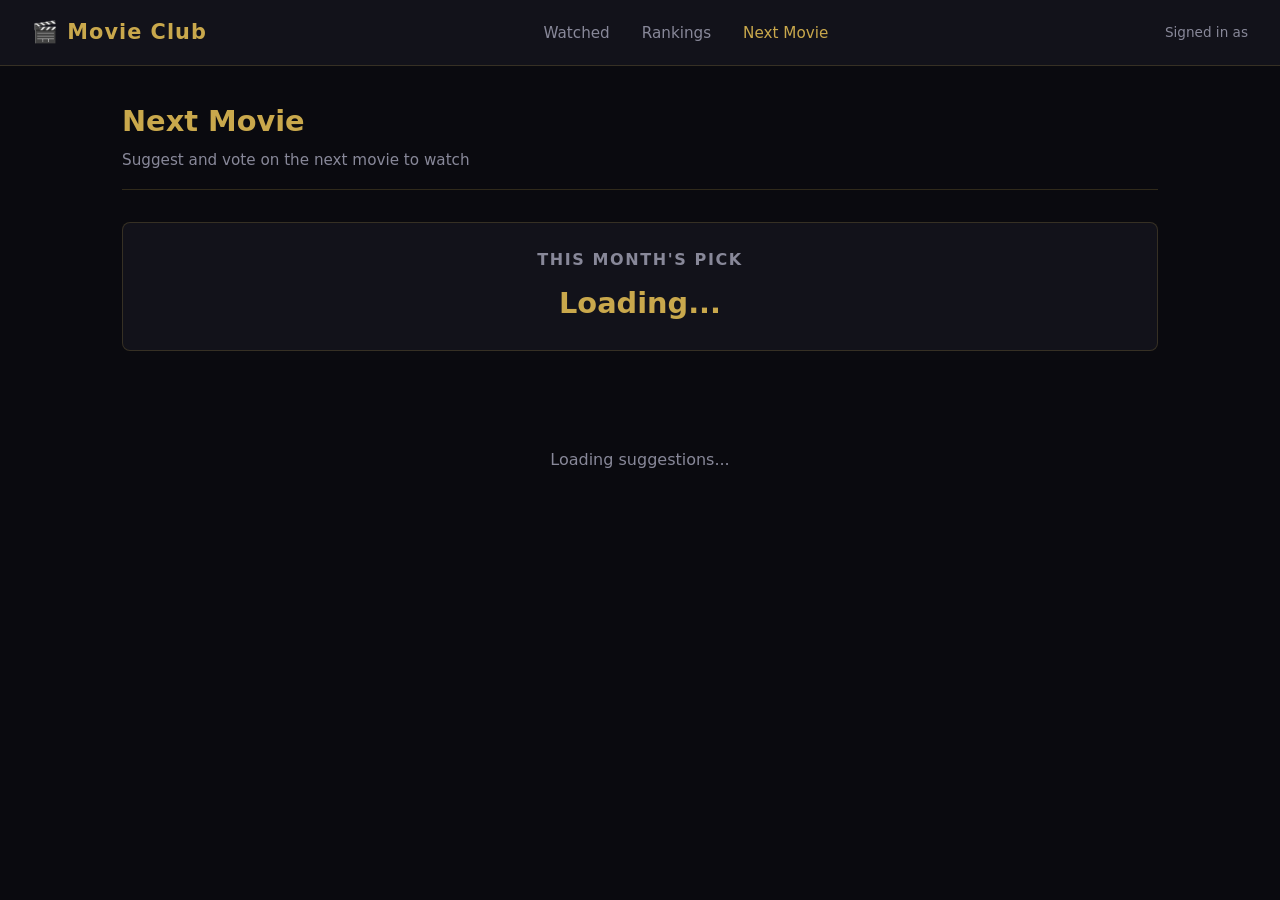
==== frontend/next-movie.html @ 720d55ef "add gitignore for config.js, add next-movie HTML structure" ====
<!DOCTYPE html>
<html lang="en">
<head>
    <meta charset="UTF-8">
    <meta name="viewport" content="width=device-width, initial-scale=1.0">
    <title>Movie Club — Next Movie</title>
    <link rel="stylesheet" href="css/styles.css">
</head>
<body>

    <nav>
        <a href="watched.html" class="nav-brand">🎬 Movie Club</a>
        <ul class="nav-links">
            <li><a href="watched.html">Watched</a></li>
            <li><a href="rankings.html">Rankings</a></li>
            <li><a href="next-movie.html" class="active">Next Movie</a></li>
        </ul>
        <div class="nav-user">Signed in as <span id="nav-username"></span></div>
    </nav>

    <main>
        <div class="page-header">
            <h1>Next Movie</h1>
            <p>Suggest and vote on the next movie to watch</p>
        </div>

        <!-- whose pick it is -->
        <div class="next-picker" id="picker-info">
            <h2>This month's pick</h2>
            <div class="picker-name" id="picker-name">Loading...</div>
        </div>

        <!-- TMDB search — only shown to current picker -->
        <div id="search-section" class="hidden">
            <div class="search-container">
                <input type="text" id="movie-search" 
                       placeholder="Search for a movie to suggest...">
                <div id="search-results" class="search-results hidden"></div>
            </div>
        </div>

        <!-- suggestions list -->
        <div id="suggestions-container">
            <div class="empty-state">
                <p>Loading suggestions...</p>
            </div>
        </div>

    </main>

    <script src="js/config.js"></script>
    <script src="js/next-movie.js"></script>
</body>
</html>
---- frontend/css/styles.css ----
/* ── RESET & BASE ───────────────────────────────────── */
*, *::before, *::after {
    box-sizing: border-box;
    margin: 0;
    padding: 0;
}

/* ── VARIABLES ──────────────────────────────────────── */
:root {
    --bg:           #0a0a0f;
    --bg-card:      #12121a;
    --bg-elevated:  #1a1a26;
    --accent:       #c9a84c;
    --accent-hover: #e6c166;
    --text:         #e8e8e8;
    --text-muted:   #888899;
    --border:       rgba(201, 168, 76, 0.2);
    --danger:       #cc4444;
    --success:      #44aa66;
    --radius:       8px;
}

/* ── BODY ───────────────────────────────────────────── */
body {
    background-color: var(--bg);
    color: var(--text);
    font-family: 'Segoe UI', system-ui, sans-serif;
    min-height: 100vh;
    line-height: 1.6;
}

/* ── NAVIGATION ─────────────────────────────────────── */
nav {
    background-color: var(--bg-card);
    border-bottom: 1px solid var(--border);
    padding: 1rem 2rem;
    display: flex;
    justify-content: space-between;
    align-items: center;
    position: sticky;
    top: 0;
    z-index: 100;
}

.nav-brand {
    font-size: 1.3rem;
    font-weight: 700;
    color: var(--accent);
    text-decoration: none;
    letter-spacing: 0.05em;
}

.nav-links {
    display: flex;
    gap: 2rem;
    list-style: none;
}

.nav-links a {
    color: var(--text-muted);
    text-decoration: none;
    font-size: 0.95rem;
    transition: color 0.2s;
}

.nav-links a:hover,
.nav-links a.active {
    color: var(--accent);
}

.nav-user {
    font-size: 0.85rem;
    color: var(--text-muted);
}

.nav-user span {
    color: var(--accent);
    font-weight: 600;
}

/* ── MAIN CONTENT ───────────────────────────────────── */
main {
    max-width: 1100px;
    margin: 0 auto;
    padding: 2rem;
}

/* ── PAGE HEADER ────────────────────────────────────── */
.page-header {
    margin-bottom: 2rem;
    padding-bottom: 1rem;
    border-bottom: 1px solid var(--border);
}

.page-header h1 {
    font-size: 1.8rem;
    font-weight: 700;
    color: var(--accent);
    margin-bottom: 0.25rem;
}

.page-header p {
    color: var(--text-muted);
    font-size: 0.95rem;
}

/* ── CARDS ──────────────────────────────────────────── */
.card {
    background-color: var(--bg-card);
    border: 1px solid var(--border);
    border-radius: var(--radius);
    padding: 1.5rem;
    transition: border-color 0.2s;
}

.card:hover {
    border-color: var(--accent);
}

/* ── BUTTONS ────────────────────────────────────────── */
.btn-primary {
    background-color: var(--accent);
    color: #0a0a0f;
    border: none;
    border-radius: var(--radius);
    padding: 0.75rem 1.5rem;
    font-size: 0.95rem;
    font-weight: 600;
    cursor: pointer;
    transition: background-color 0.2s;
    width: 100%;
}

.btn-primary:hover {
    background-color: var(--accent-hover);
}

.btn-secondary {
    background-color: transparent;
    color: var(--accent);
    border: 1px solid var(--accent);
    border-radius: var(--radius);
    padding: 0.5rem 1rem;
    font-size: 0.85rem;
    font-weight: 500;
    cursor: pointer;
    transition: all 0.2s;
}

.btn-secondary:hover {
    background-color: var(--accent);
    color: #0a0a0f;
}

.btn-danger {
    background-color: transparent;
    color: var(--danger);
    border: 1px solid var(--danger);
    border-radius: var(--radius);
    padding: 0.5rem 1rem;
    font-size: 0.85rem;
    cursor: pointer;
    transition: all 0.2s;
}

.btn-danger:hover {
    background-color: var(--danger);
    color: white;
}

.btn-success {
    background-color: transparent;
    color: var(--success);
    border: 1px solid var(--success);
    border-radius: var(--radius);
    padding: 0.5rem 1rem;
    font-size: 0.85rem;
    cursor: pointer;
    transition: all 0.2s;
}

.btn-success:hover {
    background-color: var(--success);
    color: white;
}

/* ── FORMS ──────────────────────────────────────────── */
.form-group {
    margin-bottom: 1.25rem;
}

.form-group label {
    display: block;
    font-size: 0.85rem;
    color: var(--text-muted);
    margin-bottom: 0.4rem;
    font-weight: 500;
    letter-spacing: 0.05em;
    text-transform: uppercase;
}

.form-group input,
.form-group select {
    width: 100%;
    padding: 0.75rem 1rem;
    background-color: var(--bg-elevated);
    border: 1px solid var(--border);
    border-radius: var(--radius);
    color: var(--text);
    font-size: 0.95rem;
    outline: none;
    transition: border-color 0.2s;
}

.form-group input:focus,
.form-group select:focus {
    border-color: var(--accent);
}

.form-group select option {
    background-color: var(--bg-elevated);
}

/* ── LOGIN PAGE ─────────────────────────────────────── */
.login-container {
    min-height: 100vh;
    display: flex;
    align-items: center;
    justify-content: center;
    padding: 2rem;
    background: radial-gradient(ellipse at center, #1a1520 0%, #0a0a0f 70%);
}

.login-card {
    background-color: var(--bg-card);
    border: 1px solid var(--border);
    border-radius: 12px;
    padding: 2.5rem;
    width: 100%;
    max-width: 380px;
    box-shadow: 0 20px 60px rgba(0, 0, 0, 0.5);
}

.login-card h1 {
    font-size: 1.8rem;
    color: var(--accent);
    text-align: center;
    margin-bottom: 0.5rem;
}

.login-card .subtitle {
    text-align: center;
    color: var(--text-muted);
    font-size: 0.9rem;
    margin-bottom: 2rem;
}

/* ── UTILITY ────────────────────────────────────────── */
.hidden {
    display: none !important;
}

.error {
    color: var(--danger);
    font-size: 0.85rem;
    margin-top: 0.75rem;
    text-align: center;
}

.success {
    color: var(--success);
    font-size: 0.85rem;
    margin-top: 0.75rem;
    text-align: center;
}

/* ── MOVIE GRID ─────────────────────────────────────── */
.movie-grid {
    display: grid;
    grid-template-columns: repeat(auto-fill, minmax(280px, 1fr));
    gap: 1.5rem;
}

/* ── MOVIE CARD ─────────────────────────────────────── */
.movie-card {
    background-color: var(--bg-card);
    border: 1px solid var(--border);
    border-radius: var(--radius);
    overflow: hidden;
    transition: border-color 0.2s, transform 0.2s;
}

.movie-card:hover {
    border-color: var(--accent);
    transform: translateY(-2px);
}

.movie-card img {
    width: 100%;
    height: 200px;
    object-fit: cover;
}

.movie-card-body {
    padding: 1rem;
}

.movie-card-title {
    font-size: 1rem;
    font-weight: 600;
    color: var(--text);
    margin-bottom: 0.25rem;
}

.movie-card-meta {
    font-size: 0.8rem;
    color: var(--text-muted);
    margin-bottom: 0.75rem;
}

.movie-card-rating {
    font-size: 1.1rem;
    font-weight: 700;
    color: var(--accent);
    margin-bottom: 0.75rem;
}

/* ── RATINGS LIST ───────────────────────────────────── */
.ratings-list {
    display: flex;
    flex-direction: column;
    gap: 0.4rem;
    margin-bottom: 0.75rem;
}

.rating-item {
    display: flex;
    justify-content: space-between;
    font-size: 0.82rem;
    color: var(--text-muted);
}

.rating-item .rating-value {
    color: var(--accent);
    font-weight: 600;
}

/* ── RATING INPUT ───────────────────────────────────── */
.rating-input-row {
    display: flex;
    gap: 0.5rem;
    align-items: center;
    margin-top: 0.5rem;
}

.rating-input-row input {
    width: 70px;
    padding: 0.4rem 0.6rem;
    background-color: var(--bg-elevated);
    border: 1px solid var(--border);
    border-radius: var(--radius);
    color: var(--text);
    font-size: 0.85rem;
    outline: none;
}

.rating-input-row input:focus {
    border-color: var(--accent);
}

/* ── SUGGESTION CARD ────────────────────────────────── */
.suggestion-card {
    background-color: var(--bg-card);
    border: 1px solid var(--border);
    border-radius: var(--radius);
    overflow: hidden;
    display: flex;
    gap: 1rem;
    padding: 1rem;
    transition: border-color 0.2s;
}

.suggestion-card:hover {
    border-color: var(--accent);
}

.suggestion-card img {
    width: 80px;
    height: 120px;
    object-fit: cover;
    border-radius: 4px;
    flex-shrink: 0;
}

.suggestion-card-body {
    flex: 1;
    display: flex;
    flex-direction: column;
    gap: 0.5rem;
}

.suggestion-title {
    font-size: 1rem;
    font-weight: 600;
    color: var(--text);
}

.suggestion-meta {
    font-size: 0.8rem;
    color: var(--text-muted);
}

.seen-it-counts {
    font-size: 0.82rem;
    color: var(--text-muted);
}

.suggestion-actions {
    display: flex;
    flex-wrap: wrap;
    gap: 0.5rem;
    margin-top: auto;
}

/* ── NEXT MOVIE INFO ────────────────────────────────── */
.next-picker {
    background-color: var(--bg-card);
    border: 1px solid var(--border);
    border-radius: var(--radius);
    padding: 1.5rem;
    margin-bottom: 2rem;
    text-align: center;
}

.next-picker h2 {
    font-size: 1rem;
    color: var(--text-muted);
    margin-bottom: 0.5rem;
    text-transform: uppercase;
    letter-spacing: 0.1em;
}

.next-picker .picker-name {
    font-size: 1.8rem;
    font-weight: 700;
    color: var(--accent);
}

/* ── SEARCH BOX ─────────────────────────────────────── */
.search-container {
    position: relative;
    margin-bottom: 1.5rem;
}

.search-container input {
    width: 100%;
    padding: 0.75rem 1rem;
    background-color: var(--bg-elevated);
    border: 1px solid var(--border);
    border-radius: var(--radius);
    color: var(--text);
    font-size: 0.95rem;
    outline: none;
    transition: border-color 0.2s;
}

.search-container input:focus {
    border-color: var(--accent);
}

.search-results {
    position: absolute;
    top: 100%;
    left: 0;
    right: 0;
    background-color: var(--bg-elevated);
    border: 1px solid var(--border);
    border-top: none;
    border-radius: 0 0 var(--radius) var(--radius);
    max-height: 300px;
    overflow-y: auto;
    z-index: 50;
}

.search-result-item {
    display: flex;
    align-items: center;
    gap: 0.75rem;
    padding: 0.75rem 1rem;
    cursor: pointer;
    transition: background-color 0.15s;
}

.search-result-item:hover {
    background-color: var(--bg-card);
}

.search-result-item img {
    width: 36px;
    height: 54px;
    object-fit: cover;
    border-radius: 2px;
}

.search-result-item .result-info .result-title {
    font-size: 0.9rem;
    color: var(--text);
}

.search-result-item .result-info .result-year {
    font-size: 0.78rem;
    color: var(--text-muted);
}

/* ── RANKINGS ───────────────────────────────────────── */
.rankings-list {
    display: flex;
    flex-direction: column;
    gap: 1rem;
}

.ranking-item {
    display: flex;
    align-items: center;
    gap: 1rem;
    background-color: var(--bg-card);
    border: 1px solid var(--border);
    border-radius: var(--radius);
    padding: 1rem;
    transition: border-color 0.2s;
}

.ranking-item:hover {
    border-color: var(--accent);
}

.ranking-number {
    font-size: 1.5rem;
    font-weight: 700;
    color: var(--accent);
    width: 40px;
    text-align: center;
    flex-shrink: 0;
}

.ranking-item img {
    width: 50px;
    height: 75px;
    object-fit: cover;
    border-radius: 4px;
    flex-shrink: 0;
}

.ranking-info {
    flex: 1;
}

.ranking-title {
    font-size: 1rem;
    font-weight: 600;
    color: var(--text);
    margin-bottom: 0.25rem;
}

.ranking-meta {
    font-size: 0.8rem;
    color: var(--text-muted);
}

.ranking-score {
    font-size: 1.4rem;
    font-weight: 700;
    color: var(--accent);
    flex-shrink: 0;
}

/* ── EMPTY STATE ────────────────────────────────────── */
.empty-state {
    text-align: center;
    padding: 4rem 2rem;
    color: var(--text-muted);
}

.empty-state p {
    font-size: 1rem;
    margin-bottom: 0.5rem;
}

/* ── MODAL ──────────────────────────────────────────── */
.modal-overlay {
    position: fixed;
    inset: 0;
    background-color: rgba(0, 0, 0, 0.75);
    display: flex;
    align-items: center;
    justify-content: center;
    z-index: 200;
    padding: 1rem;
}

.modal-box {
    background-color: var(--bg-card);
    border: 1px solid var(--border);
    border-radius: 12px;
    width: 100%;
    max-width: 360px;
    overflow: hidden;
}

.modal-header {
    display: flex;
    justify-content: space-between;
    align-items: center;
    padding: 1.25rem 1.5rem;
    border-bottom: 1px solid var(--border);
}

.modal-header h3 {
    font-size: 1rem;
    font-weight: 600;
    color: var(--accent);
}

.modal-close {
    background: none;
    border: none;
    color: var(--text-muted);
    font-size: 1.1rem;
    cursor: pointer;
    padding: 0.25rem;
    transition: color 0.2s;
}

.modal-close:hover {
    color: var(--text);
}

.modal-body {
    padding: 1.5rem;
}

.modal-subtitle {
    color: var(--text-muted);
    font-size: 0.85rem;
    margin-bottom: 1rem;
}

.modal-body input {
    width: 100%;
    padding: 0.75rem 1rem;
    background-color: var(--bg-elevated);
    border: 1px solid var(--border);
    border-radius: var(--radius);
    color: var(--text);
    font-size: 1.1rem;
    outline: none;
    transition: border-color 0.2s;
    text-align: center;
}

.modal-body input:focus {
    border-color: var(--accent);
}

.modal-footer {
    display: flex;
    justify-content: flex-end;
    gap: 0.75rem;
    padding: 1rem 1.5rem;
    border-top: 1px solid var(--border);
}

/* ── RESPONSIVE ─────────────────────────────────────── */
@media (max-width: 600px) {
    main {
        padding: 1rem;
    }

    .movie-grid {
        grid-template-columns: 1fr;
    }

    nav {
        padding: 1rem;
    }

    .nav-links {
        gap: 1rem;
    }
}
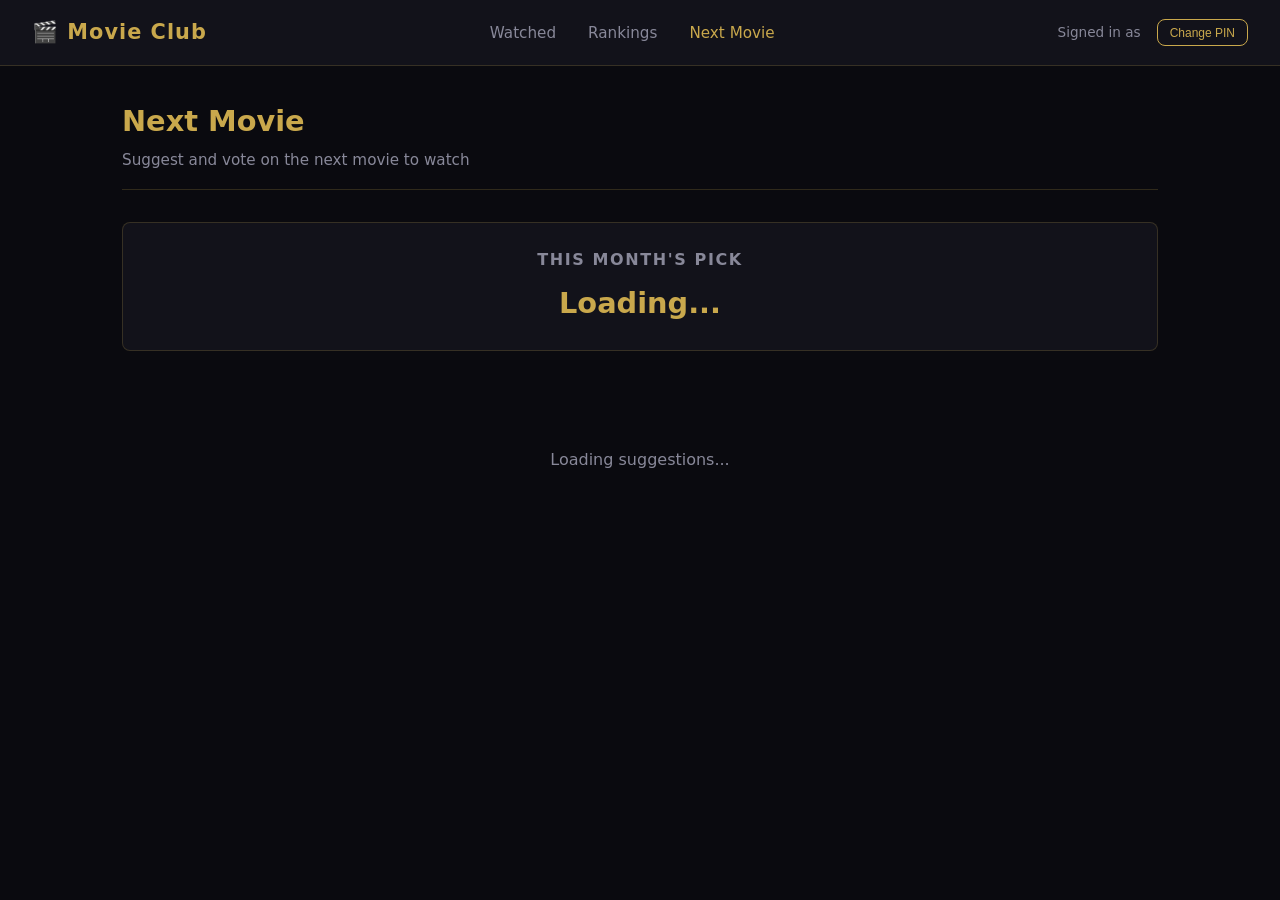
==== commit 53ac0e00: "add change PIN feature - modal in nav with validation" ====
--- a/frontend/next-movie.html
+++ b/frontend/next-movie.html
@@ -15,7 +15,13 @@
             <li><a href="rankings.html">Rankings</a></li>
             <li><a href="next-movie.html" class="active">Next Movie</a></li>
         </ul>
-        <div class="nav-user">Signed in as <span id="nav-username"></span></div>
+        <div class="nav-right">
+            <div class="nav-user">Signed in as <span id="nav-username"></span></div>
+            <button class="btn-secondary" onclick="openPinModal()" 
+                    style="font-size: 0.75rem; padding: 0.35rem 0.75rem;">
+                Change PIN
+            </button>
+        </div>
     </nav>
 
     <main>
@@ -28,6 +34,23 @@
         <div class="next-picker" id="picker-info">
             <h2>This month's pick</h2>
             <div class="picker-name" id="picker-name">Loading...</div>
+        </div>
+
+        <!-- movie night date - only shown to current picker -->
+        <div id="movie-night-section" class="hidden" style="margin-bottom: 1.5rem;">
+            <div class="card">
+                <label style="display: block; font-size: 0.85rem; color: var(--text-muted); margin-bottom: 0.5rem; text-transform: uppercase; letter-spacing: 0.05em;">
+                    Set Next Movie Night Date
+                </label>
+                <div style="display: flex; gap: 0.75rem; align-items: center;">
+                    <input type="date" id="movie-night-input" 
+                        style="flex: 1; padding: 0.75rem; background: var(--bg-elevated); border: 1px solid var(--border); border-radius: var(--radius); color: var(--text); font-size: 0.9rem; outline: none;">
+                    <button class="btn-primary" style="width: auto; padding: 0.75rem 1.5rem;"
+                            onclick="updateMovieNight()">
+                        Save
+                    </button>
+                </div>
+            </div>
         </div>
 
         <!-- TMDB search — only shown to current picker -->
@@ -48,6 +71,34 @@
 
     </main>
 
+    <!-- Change PIN Modal -->
+    <div id="pin-modal" class="modal-overlay hidden">
+        <div class="modal-box">
+            <div class="modal-header">
+                <h3>Change PIN</h3>
+                <button class="modal-close" onclick="closePinModal()">✕</button>
+            </div>
+            <div class="modal-body">
+                <p class="modal-subtitle">Enter a new numeric PIN (minimum 4 digits)</p>
+                <input type="password" id="new-pin-input"
+                    inputmode="numeric"
+                    maxlength="10"
+                    placeholder="New PIN">
+                <input type="password" id="confirm-pin-input"
+                    inputmode="numeric"
+                    maxlength="10"
+                    placeholder="Confirm PIN"
+                    style="margin-top: 0.75rem;">
+            </div>
+            <div class="modal-footer">
+                <button class="btn-secondary" onclick="closePinModal()">Cancel</button>
+                <button class="btn-primary" onclick="submitPinChange()" 
+                        style="width: auto; padding: 0.75rem 2rem;">Save</button>
+            </div>
+        </div>
+    </div>
+
+    <script src="js/utils.js"></script>
     <script src="js/config.js"></script>
     <script src="js/next-movie.js"></script>
 </body>
--- a/frontend/css/styles.css
+++ b/frontend/css/styles.css
@@ -670,6 +670,17 @@
     border-top: 1px solid var(--border);
 }
 
+.active-btn {
+    background-color: var(--accent);
+    color: #0a0a0f;
+}
+
+.nav-right {
+    display: flex;
+    align-items: center;
+    gap: 1rem;
+}
+
 /* ── RESPONSIVE ─────────────────────────────────────── */
 @media (max-width: 600px) {
     main {
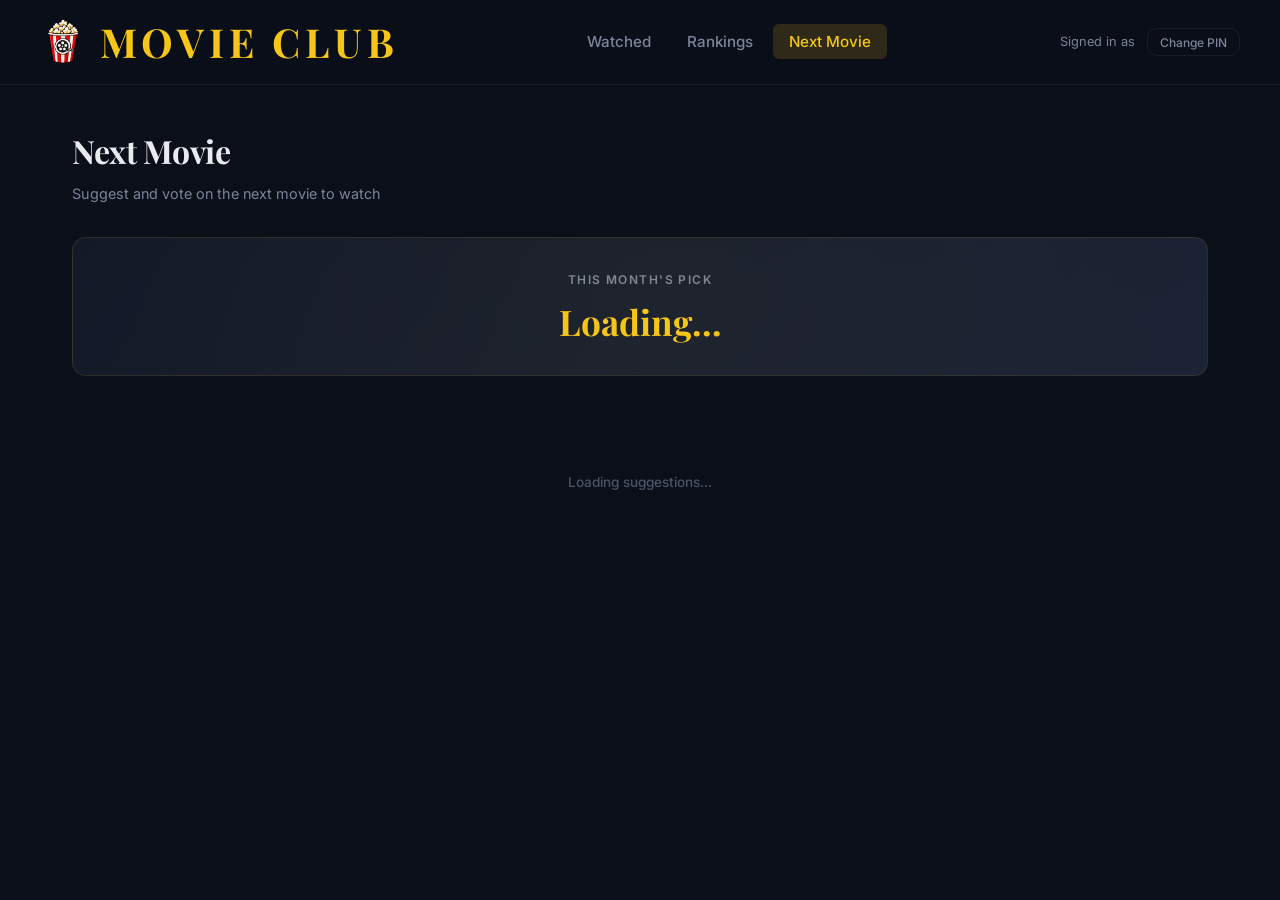
==== commit dea73e9a: "luxury vibe styling overhaul, logo image, nav improvements, mobile polish" ====
--- a/frontend/next-movie.html
+++ b/frontend/next-movie.html
@@ -9,7 +9,10 @@
 <body>
 
     <nav>
-        <a href="watched.html" class="nav-brand">🎬 Movie Club</a>
+        <a href="watched.html" class="nav-brand">
+            <img src="images/logo.png" alt="Movie Club" class="nav-logo">
+            MOVIE CLUB
+        </a>
         <ul class="nav-links">
             <li><a href="watched.html">Watched</a></li>
             <li><a href="rankings.html">Rankings</a></li>
--- a/frontend/css/styles.css
+++ b/frontend/css/styles.css
@@ -1,3 +1,6 @@
+/* ── GOOGLE FONTS ───────────────────────────────────── */
+@import url('https://fonts.googleapis.com/css2?family=Inter:wght@300;400;500;600;700&family=Playfair+Display:wght@600;700&display=swap');
+
 /* ── RESET & BASE ───────────────────────────────────── */
 *, *::before, *::after {
     box-sizing: border-box;
@@ -7,33 +10,46 @@
 
 /* ── VARIABLES ──────────────────────────────────────── */
 :root {
-    --bg:           #0a0a0f;
-    --bg-card:      #12121a;
-    --bg-elevated:  #1a1a26;
-    --accent:       #c9a84c;
-    --accent-hover: #e6c166;
-    --text:         #e8e8e8;
-    --text-muted:   #888899;
-    --border:       rgba(201, 168, 76, 0.2);
-    --danger:       #cc4444;
-    --success:      #44aa66;
-    --radius:       8px;
+    --bg:           #0B0F19;
+    --bg-card:      #111827;
+    --bg-elevated:  #1a2235;
+    --bg-hover:     #1f2d45;
+    --accent:       #F5C518;
+    --accent-hover: #f7d045;
+    --accent-dim:   rgba(245, 197, 24, 0.15);
+    --text:         #E8EAF0;
+    --text-muted:   #7B8499;
+    --text-dim:     #4a5568;
+    --border:       rgba(245, 197, 24, 0.12);
+    --border-subtle: rgba(255, 255, 255, 0.06);
+    --danger:       #ef4444;
+    --danger-dim:   rgba(239, 68, 68, 0.15);
+    --success:      #10b981;
+    --success-dim:  rgba(16, 185, 129, 0.15);
+    --shadow:       0 4px 24px rgba(0, 0, 0, 0.4);
+    --shadow-lg:    0 8px 40px rgba(0, 0, 0, 0.6);
+    --radius:       10px;
+    --radius-lg:    14px;
 }
 
 /* ── BODY ───────────────────────────────────────────── */
 body {
     background-color: var(--bg);
     color: var(--text);
-    font-family: 'Segoe UI', system-ui, sans-serif;
+    font-family: 'Inter', system-ui, sans-serif;
     min-height: 100vh;
     line-height: 1.6;
+    -webkit-font-smoothing: antialiased;
 }
 
 /* ── NAVIGATION ─────────────────────────────────────── */
 nav {
-    background-color: var(--bg-card);
-    border-bottom: 1px solid var(--border);
-    padding: 1rem 2rem;
+    background-color: rgba(11, 15, 25, 0.85);
+    backdrop-filter: blur(12px);
+    -webkit-backdrop-filter: blur(12px);
+    border-bottom: 1px solid var(--border-subtle);
+    padding: 0 2.5rem;
+    height: 85px;
     display: flex;
     justify-content: space-between;
     align-items: center;
@@ -43,16 +59,43 @@
 }
 
 .nav-brand {
-    font-size: 1.3rem;
+    font-family: 'Playfair Display', serif;
+    font-size: 2.5rem;
     font-weight: 700;
     color: var(--accent);
     text-decoration: none;
-    letter-spacing: 0.05em;
+    letter-spacing: 0.12em;
+    text-transform: uppercase;
+    display: flex;
+    align-items: center;
+    gap: 0.85rem;
+}
+
+.login-logo h1 {
+    font-family: 'Playfair Display', serif;
+    font-size: 2.2rem;
+    color: var(--accent);
+    letter-spacing: 0.1em;
+    text-transform: uppercase;
+    margin-bottom: 0.25rem;
+}
+
+.nav-logo {
+    width: 46px;
+    height: 46px;
+    object-fit: contain;
+}
+
+.login-logo-img {
+    width: 100px;
+    height: 100px;
+    object-fit: contain;
+    margin-bottom: 1rem;
 }
 
 .nav-links {
     display: flex;
-    gap: 2rem;
+    gap: 0.25rem;
     list-style: none;
 }
 
@@ -60,16 +103,30 @@
     color: var(--text-muted);
     text-decoration: none;
     font-size: 0.95rem;
-    transition: color 0.2s;
-}
-
-.nav-links a:hover,
+    font-weight: 500;
+    padding: 0.5rem 1rem;
+    border-radius: 6px;
+    transition: all 0.2s;
+}
+
+.nav-links a:hover {
+    color: var(--text);
+    background-color: var(--bg-elevated);
+}
+
 .nav-links a.active {
     color: var(--accent);
+    background-color: var(--accent-dim);
+}
+
+.nav-right {
+    display: flex;
+    align-items: center;
+    gap: 0.75rem;
 }
 
 .nav-user {
-    font-size: 0.85rem;
+    font-size: 0.8rem;
     color: var(--text-muted);
 }
 
@@ -80,108 +137,138 @@
 
 /* ── MAIN CONTENT ───────────────────────────────────── */
 main {
-    max-width: 1100px;
+    max-width: 1200px;
     margin: 0 auto;
-    padding: 2rem;
+    padding: 2.5rem 2rem;
 }
 
 /* ── PAGE HEADER ────────────────────────────────────── */
 .page-header {
     margin-bottom: 2rem;
-    padding-bottom: 1rem;
-    border-bottom: 1px solid var(--border);
 }
 
 .page-header h1 {
-    font-size: 1.8rem;
+    font-family: 'Playfair Display', serif;
+    font-size: 2rem;
     font-weight: 700;
-    color: var(--accent);
-    margin-bottom: 0.25rem;
+    color: var(--text);
+    margin-bottom: 0.35rem;
+    letter-spacing: -0.01em;
 }
 
 .page-header p {
     color: var(--text-muted);
-    font-size: 0.95rem;
+    font-size: 0.9rem;
+}
+
+/* ── DIVIDER ────────────────────────────────────────── */
+.divider {
+    height: 1px;
+    background: var(--border-subtle);
+    margin: 2rem 0;
 }
 
 /* ── CARDS ──────────────────────────────────────────── */
 .card {
     background-color: var(--bg-card);
-    border: 1px solid var(--border);
-    border-radius: var(--radius);
+    border: 1px solid var(--border-subtle);
+    border-radius: var(--radius-lg);
     padding: 1.5rem;
-    transition: border-color 0.2s;
+    transition: border-color 0.2s, box-shadow 0.2s;
 }
 
 .card:hover {
-    border-color: var(--accent);
+    border-color: var(--border);
+    box-shadow: var(--shadow);
 }
 
 /* ── BUTTONS ────────────────────────────────────────── */
 .btn-primary {
     background-color: var(--accent);
-    color: #0a0a0f;
+    color: #0B0F19;
     border: none;
     border-radius: var(--radius);
     padding: 0.75rem 1.5rem;
-    font-size: 0.95rem;
+    font-size: 0.9rem;
     font-weight: 600;
+    font-family: 'Inter', sans-serif;
     cursor: pointer;
-    transition: background-color 0.2s;
+    transition: all 0.2s;
     width: 100%;
+    letter-spacing: 0.01em;
 }
 
 .btn-primary:hover {
     background-color: var(--accent-hover);
+    transform: translateY(-1px);
+    box-shadow: 0 4px 12px rgba(245, 197, 24, 0.3);
+}
+
+.btn-primary:active {
+    transform: translateY(0);
 }
 
 .btn-secondary {
     background-color: transparent;
-    color: var(--accent);
-    border: 1px solid var(--accent);
+    color: var(--text-muted);
+    border: 1px solid var(--border-subtle);
     border-radius: var(--radius);
     padding: 0.5rem 1rem;
-    font-size: 0.85rem;
+    font-size: 0.82rem;
     font-weight: 500;
+    font-family: 'Inter', sans-serif;
     cursor: pointer;
     transition: all 0.2s;
 }
 
 .btn-secondary:hover {
-    background-color: var(--accent);
-    color: #0a0a0f;
+    color: var(--accent);
+    border-color: var(--border);
+    background-color: var(--accent-dim);
 }
 
 .btn-danger {
     background-color: transparent;
-    color: var(--danger);
-    border: 1px solid var(--danger);
+    color: var(--text-muted);
+    border: 1px solid var(--border-subtle);
     border-radius: var(--radius);
     padding: 0.5rem 1rem;
-    font-size: 0.85rem;
+    font-size: 0.82rem;
+    font-weight: 500;
+    font-family: 'Inter', sans-serif;
     cursor: pointer;
     transition: all 0.2s;
 }
 
 .btn-danger:hover {
-    background-color: var(--danger);
-    color: white;
+    color: var(--danger);
+    border-color: var(--danger);
+    background-color: var(--danger-dim);
 }
 
 .btn-success {
     background-color: transparent;
-    color: var(--success);
-    border: 1px solid var(--success);
+    color: var(--text-muted);
+    border: 1px solid var(--border-subtle);
     border-radius: var(--radius);
     padding: 0.5rem 1rem;
-    font-size: 0.85rem;
+    font-size: 0.82rem;
+    font-weight: 500;
+    font-family: 'Inter', sans-serif;
     cursor: pointer;
     transition: all 0.2s;
 }
 
 .btn-success:hover {
-    background-color: var(--success);
-    color: white;
+    color: var(--success);
+    border-color: var(--success);
+    background-color: var(--success-dim);
+}
+
+.active-btn {
+    background-color: var(--accent-dim);
+    color: var(--accent);
+    border-color: var(--border);
 }
 
 /* ── FORMS ──────────────────────────────────────────── */
@@ -191,11 +278,11 @@
 
 .form-group label {
     display: block;
-    font-size: 0.85rem;
-    color: var(--text-muted);
-    margin-bottom: 0.4rem;
-    font-weight: 500;
-    letter-spacing: 0.05em;
+    font-size: 0.75rem;
+    color: var(--text-muted);
+    margin-bottom: 0.5rem;
+    font-weight: 600;
+    letter-spacing: 0.08em;
     text-transform: uppercase;
 }
 
@@ -204,17 +291,19 @@
     width: 100%;
     padding: 0.75rem 1rem;
     background-color: var(--bg-elevated);
-    border: 1px solid var(--border);
+    border: 1px solid var(--border-subtle);
     border-radius: var(--radius);
     color: var(--text);
-    font-size: 0.95rem;
+    font-size: 0.9rem;
+    font-family: 'Inter', sans-serif;
     outline: none;
-    transition: border-color 0.2s;
+    transition: border-color 0.2s, box-shadow 0.2s;
 }
 
 .form-group input:focus,
 .form-group select:focus {
     border-color: var(--accent);
+    box-shadow: 0 0 0 3px rgba(245, 197, 24, 0.1);
 }
 
 .form-group select option {
@@ -228,24 +317,44 @@
     align-items: center;
     justify-content: center;
     padding: 2rem;
-    background: radial-gradient(ellipse at center, #1a1520 0%, #0a0a0f 70%);
+    background: 
+        radial-gradient(ellipse at 20% 50%, rgba(245, 197, 24, 0.04) 0%, transparent 60%),
+        radial-gradient(ellipse at 80% 20%, rgba(245, 197, 24, 0.03) 0%, transparent 50%),
+        var(--bg);
+}
+
+.login-page {
+    min-height: 100vh;
+    display: flex;
+    align-items: center;
+    justify-content: center;
 }
 
 .login-card {
     background-color: var(--bg-card);
-    border: 1px solid var(--border);
-    border-radius: 12px;
+    border: 1px solid var(--border-subtle);
+    border-radius: var(--radius-lg);
     padding: 2.5rem;
     width: 100%;
-    max-width: 380px;
-    box-shadow: 0 20px 60px rgba(0, 0, 0, 0.5);
-}
-
-.login-card h1 {
-    font-size: 1.8rem;
-    color: var(--accent);
+    max-width: 400px;
+    box-shadow: var(--shadow-lg);
+}
+
+.login-logo {
     text-align: center;
-    margin-bottom: 0.5rem;
+    margin-bottom: 2rem;
+}
+
+.login-logo h1 {
+    font-family: 'Playfair Display', serif;
+    font-size: 2rem;
+    color: var(--accent);
+    margin-bottom: 0.25rem;
+}
+
+.login-logo p {
+    color: var(--text-muted);
+    font-size: 0.85rem;
 }
 
 .login-card .subtitle {
@@ -262,43 +371,60 @@
 
 .error {
     color: var(--danger);
-    font-size: 0.85rem;
+    font-size: 0.82rem;
     margin-top: 0.75rem;
     text-align: center;
+    padding: 0.5rem;
+    background-color: var(--danger-dim);
+    border-radius: var(--radius);
 }
 
 .success {
     color: var(--success);
-    font-size: 0.85rem;
+    font-size: 0.82rem;
     margin-top: 0.75rem;
     text-align: center;
+}
+
+/* ── MOVIE NIGHT BANNER ─────────────────────────────── */
+#movie-night-banner {
+    background: linear-gradient(90deg, transparent, rgba(245, 197, 24, 0.06), transparent);
+    border-bottom: 1px solid var(--border);
+    padding: 0.5rem 2rem;
+    text-align: center;
+    font-size: 0.82rem;
+    color: var(--accent);
+    letter-spacing: 0.04em;
+    font-weight: 500;
 }
 
 /* ── MOVIE GRID ─────────────────────────────────────── */
 .movie-grid {
     display: grid;
-    grid-template-columns: repeat(auto-fill, minmax(280px, 1fr));
-    gap: 1.5rem;
+    grid-template-columns: repeat(auto-fill, minmax(220px, 1fr));
+    gap: 1.25rem;
 }
 
 /* ── MOVIE CARD ─────────────────────────────────────── */
 .movie-card {
     background-color: var(--bg-card);
-    border: 1px solid var(--border);
-    border-radius: var(--radius);
+    border: 1px solid var(--border-subtle);
+    border-radius: var(--radius-lg);
     overflow: hidden;
-    transition: border-color 0.2s, transform 0.2s;
+    transition: border-color 0.2s, transform 0.2s, box-shadow 0.2s;
 }
 
 .movie-card:hover {
-    border-color: var(--accent);
-    transform: translateY(-2px);
+    border-color: var(--border);
+    transform: translateY(-3px);
+    box-shadow: var(--shadow);
 }
 
 .movie-card img {
     width: 100%;
-    height: 200px;
+    aspect-ratio: 2/3;
     object-fit: cover;
+    display: block;
 }
 
 .movie-card-body {
@@ -306,14 +432,15 @@
 }
 
 .movie-card-title {
-    font-size: 1rem;
+    font-size: 0.9rem;
     font-weight: 600;
     color: var(--text);
     margin-bottom: 0.25rem;
+    line-height: 1.3;
 }
 
 .movie-card-meta {
-    font-size: 0.8rem;
+    font-size: 0.75rem;
     color: var(--text-muted);
     margin-bottom: 0.75rem;
 }
@@ -322,128 +449,219 @@
     font-size: 1.1rem;
     font-weight: 700;
     color: var(--accent);
-    margin-bottom: 0.75rem;
+    margin-bottom: 0.5rem;
 }
 
 /* ── RATINGS LIST ───────────────────────────────────── */
 .ratings-list {
     display: flex;
     flex-direction: column;
-    gap: 0.4rem;
+    gap: 0.3rem;
     margin-bottom: 0.75rem;
+    padding: 0.5rem 0.75rem;
+    background-color: var(--bg-elevated);
+    border-radius: 6px;
 }
 
 .rating-item {
     display: flex;
     justify-content: space-between;
+    align-items: center;
+    font-size: 0.78rem;
+    color: var(--text-muted);
+}
+
+.rating-item .rating-value {
+    color: var(--accent);
+    font-weight: 600;
     font-size: 0.82rem;
-    color: var(--text-muted);
-}
-
-.rating-item .rating-value {
-    color: var(--accent);
+}
+
+/* ── MODAL ──────────────────────────────────────────── */
+.modal-overlay {
+    position: fixed;
+    inset: 0;
+    background-color: rgba(0, 0, 0, 0.8);
+    display: flex;
+    align-items: center;
+    justify-content: center;
+    z-index: 200;
+    padding: 1rem;
+    backdrop-filter: blur(4px);
+}
+
+.modal-box {
+    background-color: var(--bg-card);
+    border: 1px solid var(--border-subtle);
+    border-radius: var(--radius-lg);
+    width: 100%;
+    max-width: 380px;
+    overflow: hidden;
+    box-shadow: var(--shadow-lg);
+}
+
+.modal-header {
+    display: flex;
+    justify-content: space-between;
+    align-items: center;
+    padding: 1.25rem 1.5rem;
+    border-bottom: 1px solid var(--border-subtle);
+}
+
+.modal-header h3 {
+    font-size: 1rem;
     font-weight: 600;
-}
-
-/* ── RATING INPUT ───────────────────────────────────── */
-.rating-input-row {
-    display: flex;
-    gap: 0.5rem;
-    align-items: center;
-    margin-top: 0.5rem;
-}
-
-.rating-input-row input {
-    width: 70px;
-    padding: 0.4rem 0.6rem;
+    color: var(--text);
+}
+
+.modal-close {
+    background: none;
+    border: none;
+    color: var(--text-muted);
+    font-size: 1rem;
+    cursor: pointer;
+    padding: 0.25rem;
+    transition: color 0.2s;
+    line-height: 1;
+}
+
+.modal-close:hover {
+    color: var(--text);
+}
+
+.modal-body {
+    padding: 1.5rem;
+}
+
+.modal-subtitle {
+    color: var(--text-muted);
+    font-size: 0.82rem;
+    margin-bottom: 1rem;
+}
+
+.modal-body input {
+    width: 100%;
+    padding: 0.75rem 1rem;
     background-color: var(--bg-elevated);
-    border: 1px solid var(--border);
+    border: 1px solid var(--border-subtle);
     border-radius: var(--radius);
     color: var(--text);
-    font-size: 0.85rem;
+    font-size: 1rem;
+    font-family: 'Inter', sans-serif;
     outline: none;
-}
-
-.rating-input-row input:focus {
+    transition: border-color 0.2s, box-shadow 0.2s;
+    text-align: center;
+}
+
+.modal-body input:focus {
     border-color: var(--accent);
+    box-shadow: 0 0 0 3px rgba(245, 197, 24, 0.1);
+}
+
+.modal-footer {
+    display: flex;
+    justify-content: flex-end;
+    gap: 0.75rem;
+    padding: 1rem 1.5rem;
+    border-top: 1px solid var(--border-subtle);
 }
 
 /* ── SUGGESTION CARD ────────────────────────────────── */
 .suggestion-card {
     background-color: var(--bg-card);
-    border: 1px solid var(--border);
-    border-radius: var(--radius);
+    border: 1px solid var(--border-subtle);
+    border-radius: var(--radius-lg);
     overflow: hidden;
     display: flex;
-    gap: 1rem;
-    padding: 1rem;
-    transition: border-color 0.2s;
+    gap: 0;
+    transition: border-color 0.2s, box-shadow 0.2s;
+    margin-bottom: 1rem;
 }
 
 .suggestion-card:hover {
-    border-color: var(--accent);
+    border-color: var(--border);
+    box-shadow: var(--shadow);
 }
 
 .suggestion-card img {
-    width: 80px;
-    height: 120px;
+    width: 100px;
+    min-height: 150px;
     object-fit: cover;
-    border-radius: 4px;
     flex-shrink: 0;
 }
 
 .suggestion-card-body {
     flex: 1;
+    padding: 1rem 1.25rem;
     display: flex;
     flex-direction: column;
-    gap: 0.5rem;
+    gap: 0.4rem;
 }
 
 .suggestion-title {
     font-size: 1rem;
     font-weight: 600;
     color: var(--text);
+    line-height: 1.3;
 }
 
 .suggestion-meta {
-    font-size: 0.8rem;
+    font-size: 0.78rem;
     color: var(--text-muted);
 }
 
 .seen-it-counts {
-    font-size: 0.82rem;
-    color: var(--text-muted);
+    font-size: 0.78rem;
+    color: var(--text-dim);
+    padding: 0.3rem 0;
 }
 
 .suggestion-actions {
     display: flex;
     flex-wrap: wrap;
-    gap: 0.5rem;
+    gap: 0.4rem;
     margin-top: auto;
+    padding-top: 0.5rem;
 }
 
 /* ── NEXT MOVIE INFO ────────────────────────────────── */
 .next-picker {
-    background-color: var(--bg-card);
+    background: linear-gradient(135deg, var(--bg-card), var(--bg-elevated));
     border: 1px solid var(--border);
-    border-radius: var(--radius);
-    padding: 1.5rem;
+    border-radius: var(--radius-lg);
+    padding: 2rem;
     margin-bottom: 2rem;
     text-align: center;
+    position: relative;
+    overflow: hidden;
+}
+
+.next-picker::before {
+    content: '';
+    position: absolute;
+    top: -50%;
+    left: -50%;
+    width: 200%;
+    height: 200%;
+    background: radial-gradient(circle, rgba(245, 197, 24, 0.04) 0%, transparent 60%);
+    pointer-events: none;
 }
 
 .next-picker h2 {
-    font-size: 1rem;
-    color: var(--text-muted);
-    margin-bottom: 0.5rem;
+    font-size: 0.75rem;
+    color: var(--text-muted);
+    margin-bottom: 0.75rem;
     text-transform: uppercase;
-    letter-spacing: 0.1em;
+    letter-spacing: 0.12em;
+    font-weight: 600;
 }
 
 .next-picker .picker-name {
-    font-size: 1.8rem;
+    font-family: 'Playfair Display', serif;
+    font-size: 2.2rem;
     font-weight: 700;
     color: var(--accent);
+    line-height: 1.2;
 }
 
 /* ── SEARCH BOX ─────────────────────────────────────── */
@@ -454,69 +672,80 @@
 
 .search-container input {
     width: 100%;
-    padding: 0.75rem 1rem;
-    background-color: var(--bg-elevated);
-    border: 1px solid var(--border);
-    border-radius: var(--radius);
-    color: var(--text);
-    font-size: 0.95rem;
+    padding: 0.85rem 1.25rem;
+    background-color: var(--bg-card);
+    border: 1px solid var(--border-subtle);
+    border-radius: var(--radius-lg);
+    color: var(--text);
+    font-size: 0.9rem;
+    font-family: 'Inter', sans-serif;
     outline: none;
-    transition: border-color 0.2s;
+    transition: border-color 0.2s, box-shadow 0.2s;
 }
 
 .search-container input:focus {
     border-color: var(--accent);
+    box-shadow: 0 0 0 3px rgba(245, 197, 24, 0.08);
 }
 
 .search-results {
     position: absolute;
-    top: 100%;
+    top: calc(100% + 4px);
     left: 0;
     right: 0;
-    background-color: var(--bg-elevated);
-    border: 1px solid var(--border);
-    border-top: none;
-    border-radius: 0 0 var(--radius) var(--radius);
-    max-height: 300px;
+    background-color: var(--bg-card);
+    border: 1px solid var(--border-subtle);
+    border-radius: var(--radius-lg);
+    max-height: 320px;
     overflow-y: auto;
     z-index: 50;
+    box-shadow: var(--shadow-lg);
 }
 
 .search-result-item {
     display: flex;
     align-items: center;
-    gap: 0.75rem;
+    gap: 0.85rem;
     padding: 0.75rem 1rem;
     cursor: pointer;
     transition: background-color 0.15s;
+    border-bottom: 1px solid var(--border-subtle);
+}
+
+.search-result-item:last-child {
+    border-bottom: none;
 }
 
 .search-result-item:hover {
-    background-color: var(--bg-card);
+    background-color: var(--bg-elevated);
 }
 
 .search-result-item img {
     width: 36px;
     height: 54px;
     object-fit: cover;
-    border-radius: 2px;
+    border-radius: 4px;
+    flex-shrink: 0;
 }
 
 .search-result-item .result-info .result-title {
-    font-size: 0.9rem;
-    color: var(--text);
+    font-size: 0.88rem;
+    font-weight: 500;
+    color: var(--text);
+    line-height: 1.3;
 }
 
 .search-result-item .result-info .result-year {
-    font-size: 0.78rem;
-    color: var(--text-muted);
+    font-size: 0.75rem;
+    color: var(--text-muted);
+    margin-top: 0.15rem;
 }
 
 /* ── RANKINGS ───────────────────────────────────────── */
 .rankings-list {
     display: flex;
     flex-direction: column;
-    gap: 1rem;
+    gap: 0.75rem;
 }
 
 .ranking-item {
@@ -524,54 +753,70 @@
     align-items: center;
     gap: 1rem;
     background-color: var(--bg-card);
-    border: 1px solid var(--border);
-    border-radius: var(--radius);
-    padding: 1rem;
-    transition: border-color 0.2s;
+    border: 1px solid var(--border-subtle);
+    border-radius: var(--radius-lg);
+    padding: 1rem 1.25rem;
+    transition: border-color 0.2s, box-shadow 0.2s;
 }
 
 .ranking-item:hover {
-    border-color: var(--accent);
+    border-color: var(--border);
+    box-shadow: var(--shadow);
 }
 
 .ranking-number {
-    font-size: 1.5rem;
+    font-family: 'Playfair Display', serif;
+    font-size: 1.4rem;
     font-weight: 700;
     color: var(--accent);
-    width: 40px;
+    width: 36px;
     text-align: center;
     flex-shrink: 0;
+    opacity: 0.8;
+}
+
+.ranking-item:first-child .ranking-number {
+    opacity: 1;
+    font-size: 1.6rem;
 }
 
 .ranking-item img {
-    width: 50px;
-    height: 75px;
+    width: 48px;
+    height: 72px;
     object-fit: cover;
-    border-radius: 4px;
+    border-radius: 6px;
     flex-shrink: 0;
 }
 
 .ranking-info {
     flex: 1;
+    min-width: 0;
 }
 
 .ranking-title {
-    font-size: 1rem;
+    font-size: 0.95rem;
     font-weight: 600;
     color: var(--text);
-    margin-bottom: 0.25rem;
+    margin-bottom: 0.2rem;
+    white-space: nowrap;
+    overflow: hidden;
+    text-overflow: ellipsis;
 }
 
 .ranking-meta {
-    font-size: 0.8rem;
-    color: var(--text-muted);
+    font-size: 0.75rem;
+    color: var(--text-muted);
+    white-space: nowrap;
+    overflow: hidden;
+    text-overflow: ellipsis;
 }
 
 .ranking-score {
-    font-size: 1.4rem;
+    font-size: 1.3rem;
     font-weight: 700;
     color: var(--accent);
     flex-shrink: 0;
+    font-family: 'Playfair Display', serif;
 }
 
 /* ── EMPTY STATE ────────────────────────────────────── */
@@ -581,121 +826,118 @@
     color: var(--text-muted);
 }
 
-.empty-state p {
+.empty-state p:first-child {
     font-size: 1rem;
+    font-weight: 500;
+    color: var(--text-dim);
     margin-bottom: 0.5rem;
 }
 
-/* ── MODAL ──────────────────────────────────────────── */
-.modal-overlay {
-    position: fixed;
-    inset: 0;
-    background-color: rgba(0, 0, 0, 0.75);
-    display: flex;
-    align-items: center;
-    justify-content: center;
-    z-index: 200;
-    padding: 1rem;
-}
-
-.modal-box {
-    background-color: var(--bg-card);
-    border: 1px solid var(--border);
-    border-radius: 12px;
-    width: 100%;
-    max-width: 360px;
-    overflow: hidden;
-}
-
-.modal-header {
-    display: flex;
-    justify-content: space-between;
-    align-items: center;
-    padding: 1.25rem 1.5rem;
-    border-bottom: 1px solid var(--border);
-}
-
-.modal-header h3 {
-    font-size: 1rem;
-    font-weight: 600;
-    color: var(--accent);
-}
-
-.modal-close {
-    background: none;
-    border: none;
-    color: var(--text-muted);
-    font-size: 1.1rem;
-    cursor: pointer;
-    padding: 0.25rem;
-    transition: color 0.2s;
-}
-
-.modal-close:hover {
-    color: var(--text);
-}
-
-.modal-body {
-    padding: 1.5rem;
-}
-
-.modal-subtitle {
-    color: var(--text-muted);
+.empty-state p:last-child {
     font-size: 0.85rem;
-    margin-bottom: 1rem;
-}
-
-.modal-body input {
-    width: 100%;
-    padding: 0.75rem 1rem;
-    background-color: var(--bg-elevated);
-    border: 1px solid var(--border);
-    border-radius: var(--radius);
-    color: var(--text);
-    font-size: 1.1rem;
-    outline: none;
-    transition: border-color 0.2s;
-    text-align: center;
-}
-
-.modal-body input:focus {
-    border-color: var(--accent);
-}
-
-.modal-footer {
-    display: flex;
-    justify-content: flex-end;
-    gap: 0.75rem;
-    padding: 1rem 1.5rem;
-    border-top: 1px solid var(--border);
-}
-
-.active-btn {
-    background-color: var(--accent);
-    color: #0a0a0f;
-}
-
-.nav-right {
-    display: flex;
-    align-items: center;
-    gap: 1rem;
 }
 
 /* ── RESPONSIVE ─────────────────────────────────────── */
 @media (max-width: 600px) {
+
+    .nav-user {
+        display: none;
+    }
+
+    nav {
+        padding: 0.6rem 1rem;
+        flex-wrap: wrap;
+        height: auto;
+        gap: 0.5rem;
+    }
+
+    .nav-brand {
+        font-size: 1.1rem;
+    }
+
+    .nav-links {
+        gap: 0.25rem;
+        order: 3;
+        width: 100%;
+        justify-content: center;
+        padding-top: 0.5rem;
+        border-top: 1px solid var(--border-subtle);
+    }
+
+    .nav-links a {
+        font-size: 0.78rem;
+        padding: 0.35rem 0.65rem;
+    }
+
+    .nav-right {
+        gap: 0.5rem;
+    }
+
+    .nav-user {
+        font-size: 0.72rem;
+    }
+
+    .nav-right .btn-secondary {
+        font-size: 0.7rem;
+        padding: 0.3rem 0.6rem;
+    }
+
     main {
-        padding: 1rem;
+        padding: 1.25rem 1rem;
+    }
+
+    .page-header h1 {
+        font-size: 1.5rem;
     }
 
     .movie-grid {
-        grid-template-columns: 1fr;
-    }
-
-    nav {
-        padding: 1rem;
-    }
-
-    .nav-links {
-        gap: 1rem;
+        grid-template-columns: repeat(2, 1fr);
+        gap: 0.75rem;
+    }
+
+    .movie-card-body {
+        padding: 0.75rem;
+    }
+
+    .movie-card-title {
+        font-size: 0.8rem;
+    }
+
+    .movie-card-meta {
+        font-size: 0.68rem;
+    }
+
+    .ranking-item {
+        padding: 0.75rem 1rem;
+    }
+
+    .ranking-title {
+        font-size: 0.85rem;
+    }
+
+    .ranking-meta {
+        font-size: 0.7rem;
+    }
+
+    .next-picker {
+        padding: 1.25rem;
+    }
+
+    .next-picker .picker-name {
+        font-size: 1.7rem;
+    }
+
+    .suggestion-card img {
+        width: 80px;
+        min-height: 120px;
+    }
+
+    .modal-box {
+        max-width: calc(100vw - 2rem);
+    }
+
+    .suggestion-actions button {
+        font-size: 0.72rem;
+        padding: 0.3rem 0.55rem;
     }
 }
